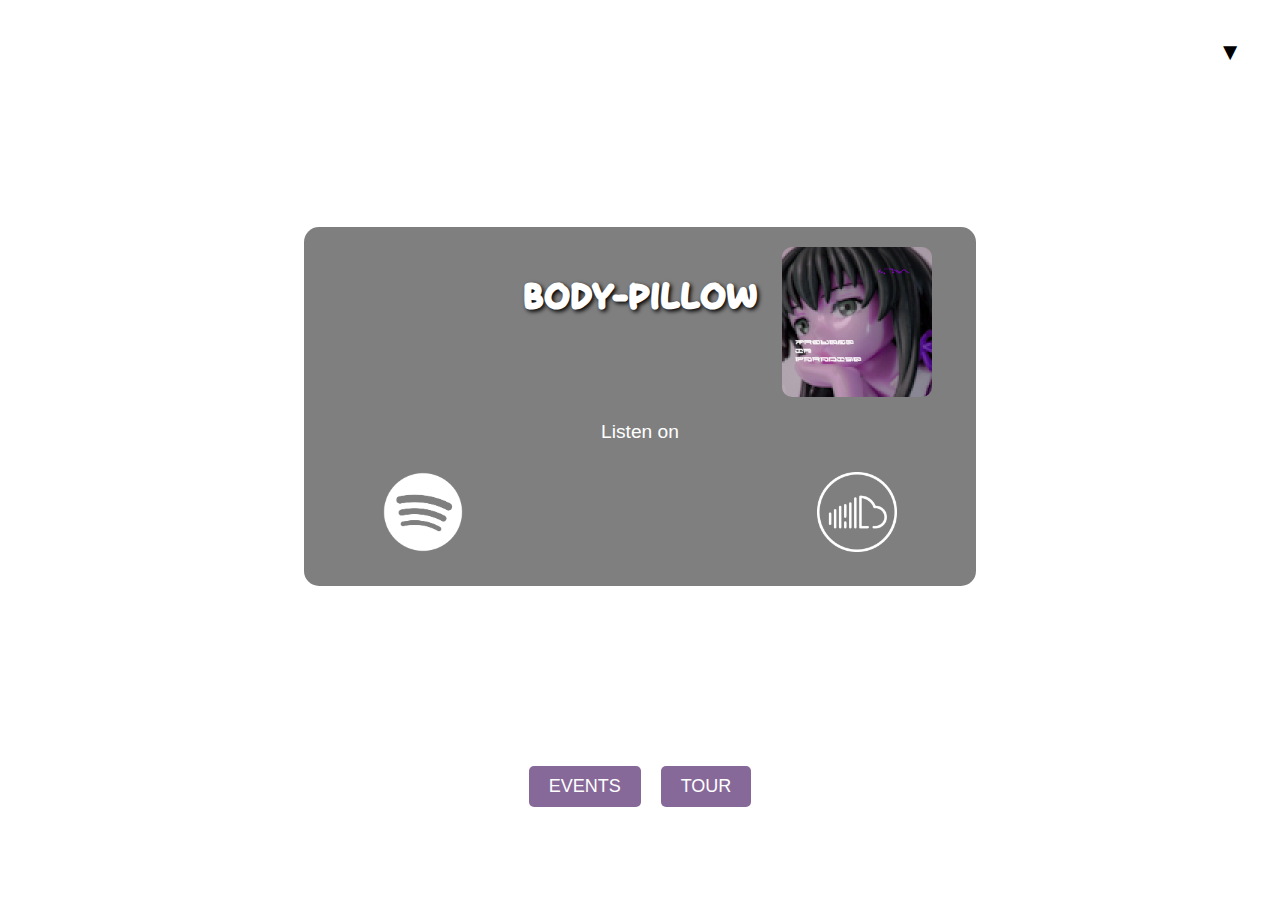
==== index.html @ 21201a34 "Add files via upload" ====
<!DOCTYPE html>
<html lang="en">
<head>
    <meta charset="UTF-8">
    <meta name="viewport" content="width=device-width, initial-scale=1.0">
    <title>Trouble in Paradise</title>
    <link rel="stylesheet" href="styles.css">
</head>
<body>
    <header>
        <h1 style="font-family: Horizon;">
            <a href="https://soundcloud.com/trblinparadise" target="_blank" style="text-decoration: none">
                TROUBLE IN PARADISE
            </a>
        </h1>
        <button class="toggle-btn" onclick="toggleFullPage()"> 
            <span class="arrow">&#9660;</span>
        </button>
    </header>

    <div class="full-page-overlay" id="fullPage">
        <div class="full-content">
            <h2>This page is under construction</h2>
            <p>The roll down menu is still difficult to make </p>
            <button onclick="toggleFullPage()">Close</button>
        </div>
    </div>

    <div class="overlay">
        <div class="cim">
            <h2 class="title">
                <a href="https://soundcloud.com/trblinparadise/body-pillow" target="_blank" 
                    style="text-decoration: none; font-family: Mush;">
                    BODY-PILLOW
                </a>
            </h2>
        </div>
        <div class="albumart">
            <a href="https://soundcloud.com/trblinparadise/body-pillow" target="_blank" style="text-decoration: none"><img class="album-art" src="./img/Cover_2.png" alt="Album Cover"></a>
        </div>
        <div class="p">
            <p>Listen on</p>
        </div>
        <div class="spoty">
            <a href="https://open.spotify.com/artist/38EJnisCSzzHp1HwcNybhw" target="_blank" style="text-decoration: none"><img src="./img/spotify.png" alt="Spotify"></a>
        </div>
        <div class="sc">
            <a href="https://soundcloud.com/trblinparadise" target="_blank" style="text-decoration: none"><img src="./img/sc2.png" alt="Sc"></a>
        </div>
    </div>

    <nav>
        <button class="nav-button" style="font-family: Arial, Helvetica, sans-serif">EVENTS</button>
        <button class="nav-button" style="font-family: Arial, Helvetica, sans-serif">TOUR</button>
    </nav>

    <script>
        function toggleFullPage() {
            const fullPage = document.getElementById("fullPage");
            const arrow = document.querySelector(".arrow");
            const button = document.getElementById("toggleButton");

            fullPage.classList.toggle("active");
            arrow.style.transform = fullPage.classList.contains("active") ? "rotate(180deg)" : "rotate(0deg)";
            button.classList.toggle("active-btn");
        }
    </script>
</body>
</html>
---- styles.css ----
@font-face {
    font-family: Horizon;
    src: url('./img/horizon.otf');
}
@font-face {
    font-family: Mush;
    src: url('./img/Mush.otf');
}

body {
    font-family: Arial, sans-serif;
    text-align: center;
    background-image: url(./img/webbg.png);
    background-repeat: no-repeat;
    background-position-y: 20%;
    background-size: cover;
    color: white;
}

header {
    padding: 20px;
    font-size: 36px;
    justify-content: center;
    position: relative;
}

.toggle-btn {
    position: absolute;
    top: 20px;
    right: 20px;
    border: none;
    background: white;
    color: black;
    cursor: pointer;
    font-size: 24px;
    padding: 10px;
    border-radius: 5px;
    transition: background 0.3s ease, color 0.3s ease;
}

.toggle-btn.active-btn {
    background: black;
    color: white;
}

.arrow {
    transition: transform 0.3s ease;
}

.full-page-overlay {
    position: fixed;
    top: -100vh;
    left: 0;
    width: 100%;
    height: 100vh;
    background: rgba(0, 0, 0, 0.9);
    color: white;
    display: flex;
    justify-content: center;
    align-items: center;
    transition: top 0.5s ease-in-out;
    flex-direction: column;
}

.full-page-overlay.active {
    top: 0;
}

.full-content {
    text-align: center;
}

.overlay {
    display: grid;
    grid-template-columns: 1fr 1fr 1fr;
    grid-template-rows: auto;
    grid-template-areas: 
    " .  cim albumart "
    ". p . "
    "spoty . sc";
    background: rgba(0, 0, 0, 0.5);
    padding: 20px;
    width: 50%;
    height: 100%;
    margin: auto;
    border-radius: 15px;
}

.cim {
    grid-area: cim;
    font-size: xx-large;
    font-family: Mush;
}

.albumart {
    grid-area: albumart;
}

.p {
    grid-area: p;
    font-family: 'Gill Sans', 'Gill Sans MT', Calibri, 'Trebuchet MS', sans-serif;
    font-size: larger;
}

.spoty {
    grid-area: spoty;
}

.sc {
    grid-area: sc;
}

.title {
    font-size: 36px;
    font-weight: bold;
    color: #ffccff;
    text-shadow: 2px 2px 4px #000;
    white-space: nowrap;
}

.album-art {
    width: 150px;
    height: auto;
    border-radius: 10px;
    margin: 0;
}

.sc img, .spoty img {
    width: 80px;
    margin: 10px;
    cursor: pointer;
}

.spoty:hover, .sc:hover {
    transform: scale(1.3);
}

nav {
    display: flex;
    justify-content: center;
    gap: 20px;
    margin-top: 180px;
}

.nav-button {
    background: #876999;
    color: white;
    padding: 10px 20px;
    border: none;
    border-radius: 5px;
    cursor: pointer;
    font-size: 18px;
}

.nav-button:hover {
    background: #6d457e;
}

.drop {
    width: 100%;
    text-align: center;
    margin: auto;
    padding: 3px;
    align-items: center;
}


.wrapper {
    max-height: 0;
    overflow: hidden;
    transition: max-height 0.3s ease;
    padding: 0 10px;
    border-radius: 5px;
}

a:link, a:visited, a:hover, a:focus, a:active {
    color: white;
}

.cim:hover {
    transition: 1s ease-in-out;
    color: pink;
}


.title a {
    font-family: Horizon;
    text-decoration: none;
    color: white;
}
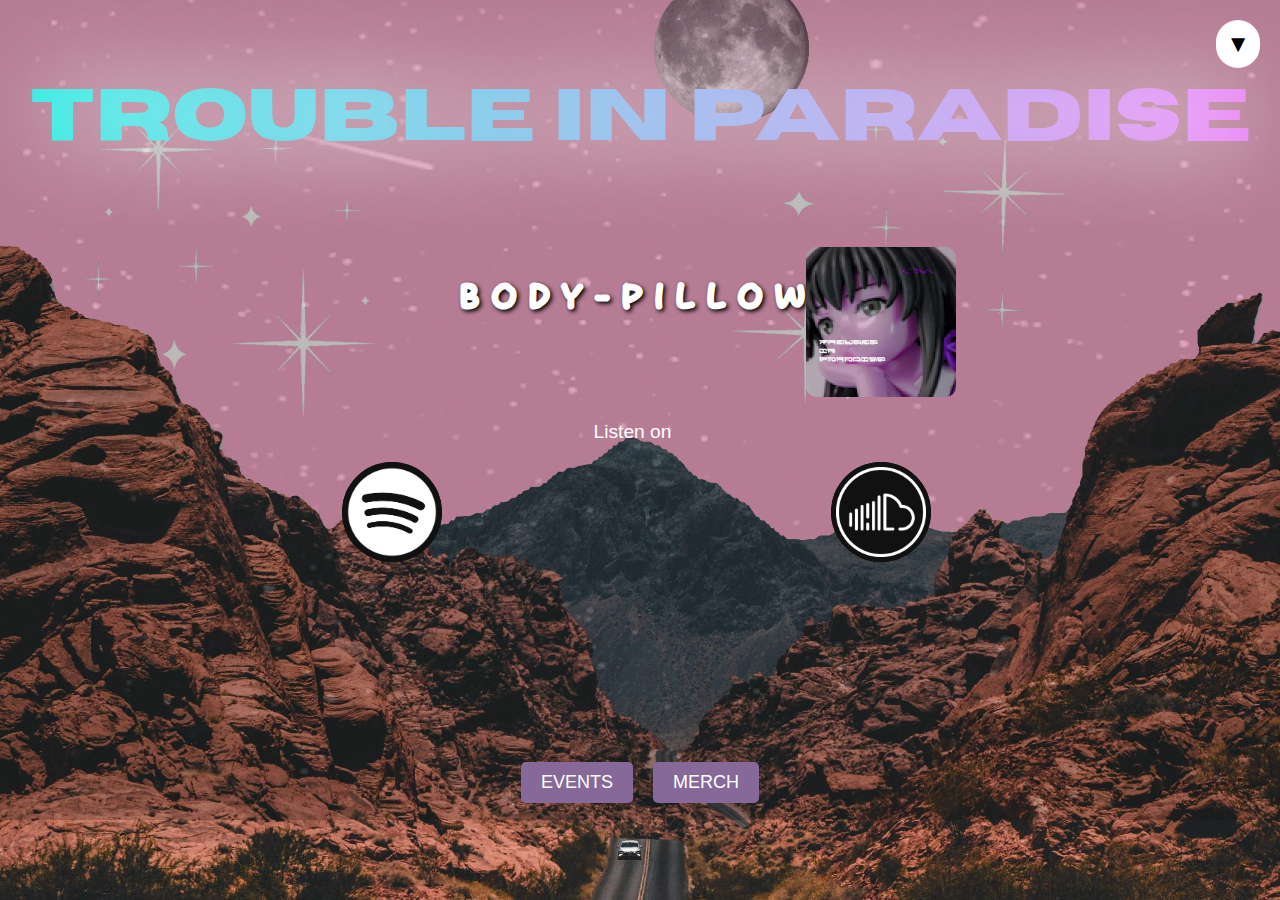
==== commit 0eb63f1e: "Add files via upload" ====
--- a/index.html
+++ b/index.html
@@ -9,20 +9,56 @@
 <body>
     <header>
         <h1 style="font-family: Horizon;">
-            <a href="https://soundcloud.com/trblinparadise" target="_blank" style="text-decoration: none">
+            <a href="https://soundcloud.com/trblinparadise" target="_blank" style="text-decoration: none", class="animated-title">
                 TROUBLE IN PARADISE
             </a>
         </h1>
-        <button class="toggle-btn" onclick="toggleFullPage()"> 
+        </div>
+        <button class="toggle-btn" id="toggleButton" onclick="toggleFullPage()"> 
             <span class="arrow">&#9660;</span>
         </button>
     </header>
 
     <div class="full-page-overlay" id="fullPage">
         <div class="full-content">
-            <h2>This page is under construction</h2>
-            <p>The roll down menu is still difficult to make </p>
-            <button onclick="toggleFullPage()">Close</button>
+            <div class="album-row">
+                <div class="album-wrapper">
+                    <a href="https://soundcloud.com/trblinparadise/body-pillow" target="_blank" style="text-decoration: none"><img class="album-cover" src="./img/Cover_2.png" alt="Album 1" ></a>
+                    <div class="album-title-overlay">BODY-PILLOW</div>
+                </div>
+                <div class="album-wrapper">
+                    <a href="https://soundcloud.com/trblinparadise/who-let-him-cook-breakcore"target="_blank" style="text-decoration: none"><img class="album-cover" src="./img/album2.jpg" alt="Album 2"></a>
+                    <div class="album-title-overlay">WHO LET HIM COOK BREAKCORE</div>
+                </div>
+                <div class="album-wrapper">
+                    <a href="https://soundcloud.com/trblinparadise/corporate-music"target="_blank" style="text-decoration: none"><img class="album-cover" src="./img/album3.jpg" alt="Album 3"></a>
+                    <div class="album-title-overlay">CORPORATE MUSIC</div>
+                </div>
+                <div class="album-wrapper">
+                    <a href="https://soundcloud.com/trblinparadise/sets/primavera"target="_blank" style="text-decoration: none"><img class="album-cover" src="./img/album4.jpg" alt="Album 4"></a>
+                    <div class="album-title-overlay">PRIMVERA</div>
+                </div>
+                <div class="album-wrapper">
+                    <a href="https://soundcloud.com/trblinparadise/shrt_thonk"target="_blank" style="text-decoration: none"><img class="album-cover" src="./img/album5.jpg" alt="Album 5"></a>
+                    <div class="album-title-overlay">SHRT_THONK</div>
+                </div>
+                
+            </div>
+            <div class="listen-label">LISTEN ON</div>
+                <div class="listen-icons">
+                    <a href="https://open.spotify.com/artist/38EJnisCSzzHp1HwcNybhw"target="_blank" style="text-decoration: none"><img src="./img/spotify.png" alt="Spotify"></a>
+                    <a href="https://soundcloud.com/trblinparadise"target="_blank" style="text-decoration: none"><img src="./img/sc2.png" alt="SoundCloud"></a>
+                    <a href="https://music.apple.com/us/artist/troubleinparadise/1745387228"target="_blank" style="text-decoration: none"><img src="./img/Apple_Music_logo.png" alt="Apple Music"></a>
+                    <a href="https://music.amazon.com/artists/B07YMR62ZB/troubleinparadise"target="_blank" style="text-decoration: none"><img src="./img/amazon-music.png" alt="Amazon Music"></a>
+                    <a href="https://www.deezer.com/us/artist/75044262"target="_blank" style="text-decoration: none"><img src="./img/deezer.png" alt="Deezer"></a>
+                </div>
+                <div class="footer-links">
+                    <a href="./bio.html">Bio</a>
+                    <span class="divider">|</span>
+                    <a href="./blog.html">Blog</a>
+                    <span class="divider">|</span>
+                    <a href="./links.html">Links</a>
+                </div>
         </div>
     </div>
 
@@ -31,7 +67,7 @@
             <h2 class="title">
                 <a href="https://soundcloud.com/trblinparadise/body-pillow" target="_blank" 
                     style="text-decoration: none; font-family: Mush;">
-                    BODY-PILLOW
+                    B O D Y - P I L L O W
                 </a>
             </h2>
         </div>
@@ -42,28 +78,32 @@
             <p>Listen on</p>
         </div>
         <div class="spoty">
-            <a href="https://open.spotify.com/artist/38EJnisCSzzHp1HwcNybhw" target="_blank" style="text-decoration: none"><img src="./img/spotify.png" alt="Spotify"></a>
+            <a href="https://open.spotify.com/artist/38EJnisCSzzHp1HwcNybhw" target="_blank" style="text-decoration: none", class="spoty glow-on-hover"><img src="./img/spotify.png" alt="Spotify"></a>
         </div>
         <div class="sc">
-            <a href="https://soundcloud.com/trblinparadise" target="_blank" style="text-decoration: none"><img src="./img/sc2.png" alt="Sc"></a>
+            <a href="https://soundcloud.com/trblinparadise" target="_blank" style="text-decoration: none", class="sc glow-on-hover"><img src="./img/sc2.png" alt="Sc"></a>
         </div>
     </div>
 
     <nav>
-        <button class="nav-button" style="font-family: Arial, Helvetica, sans-serif">EVENTS</button>
-        <button class="nav-button" style="font-family: Arial, Helvetica, sans-serif">TOUR</button>
+        <a href="events.html"><button class="nav-button" style="font-family: Arial, Helvetica, sans-serif">EVENTS</button></a>
+        <a href="merch.html"><button class="nav-button" style="font-family: Arial, Helvetica, sans-serif">MERCH</button></a>
     </nav>
 
     <script>
         function toggleFullPage() {
-            const fullPage = document.getElementById("fullPage");
-            const arrow = document.querySelector(".arrow");
-            const button = document.getElementById("toggleButton");
+        const fullPage = document.getElementById("fullPage");
+        const arrow = document.querySelector(".arrow");
+        const button = document.getElementById("toggleButton");
 
-            fullPage.classList.toggle("active");
-            arrow.style.transform = fullPage.classList.contains("active") ? "rotate(180deg)" : "rotate(0deg)";
-            button.classList.toggle("active-btn");
-        }
+        fullPage.classList.toggle("active");
+
+        // Toggle arrow rotation
+        arrow.classList.toggle("rotated");
+
+        // Toggle button styling (optional visual feedback)
+        button.classList.toggle("active-btn");
+    }
     </script>
 </body>
 </html>
--- a/styles.css
+++ b/styles.css
@@ -10,9 +10,9 @@
 body {
     font-family: Arial, sans-serif;
     text-align: center;
-    background-image: url(./img/webbg.png);
+    background-image: url(./img/webbgif.gif);
     background-repeat: no-repeat;
-    background-position-y: 20%;
+    background-position-y: 18%;
     background-size: cover;
     color: white;
 }
@@ -25,16 +25,17 @@
 }
 
 .toggle-btn {
-    position: absolute;
+    position: fixed; /* changed from absolute */
     top: 20px;
     right: 20px;
+    z-index: 1001; /* higher than the overlay */
     border: none;
     background: white;
     color: black;
     cursor: pointer;
     font-size: 24px;
     padding: 10px;
-    border-radius: 5px;
+    border-radius: 60px;
     transition: background 0.3s ease, color 0.3s ease;
 }
 
@@ -44,8 +45,13 @@
 }
 
 .arrow {
+    display: inline-block;
     transition: transform 0.3s ease;
 }
+
+.arrow.rotated {
+    transform: rotate(180deg);
+} 
 
 .full-page-overlay {
     position: fixed;
@@ -53,15 +59,157 @@
     left: 0;
     width: 100%;
     height: 100vh;
-    background: rgba(0, 0, 0, 0.9);
-    color: white;
-    display: flex;
-    justify-content: center;
+    background: #742cfa; /* warm orange tone */
+    color: white;
+    display: flex;
+    flex-direction: column;
+    justify-content: space-between;
     align-items: center;
     transition: top 0.5s ease-in-out;
+    z-index: 999; /* make sure toggle stays on top */
+    padding: 40px 20px;
+    box-sizing: border-box;
+}
+
+.full-page-overlay.active {
+    top: 0;
+}
+
+.full-content {
+    display: flex;
     flex-direction: column;
-}
-
+    align-items: center;
+    gap: 40px;
+    flex: 1;
+    justify-content: center;
+    width: 100%;
+}
+
+.album-row {
+    display: flex;
+    gap: 40px; /* more spacing between albums */
+    flex-wrap: wrap;
+    justify-content: center;
+    margin-bottom: 60px;
+}
+.album-wrapper {
+    position: relative;
+    width: 180px;
+    height: 180px;
+    overflow: hidden;
+    border-radius: 15px;
+    cursor: pointer;
+}
+.album-wrapper:hover .album-cover {
+    transform: scale(1.05);
+}
+.album-title-overlay {
+    position: absolute;
+    bottom: 0;
+    left: 0;
+    width: 100%;
+    height: 40%;
+    background: rgba(0, 0, 0, 0.6);
+    color: white;
+    display: flex;
+    align-items: center;
+    justify-content: center;
+    font-family: Mush, sans-serif;
+    font-size: 16px;
+    opacity: 0;
+    transform: translateY(100%);
+    transition: all 0.3s ease;
+    border-radius: 0 0 15px 15px;
+    text-align: center;
+    padding: 10px;
+}
+.album-wrapper:hover .album-title-overlay {
+    opacity: 1;
+    transform: translateY(0);
+}
+.album-cover {
+    width: 100%;
+    height: 100%;
+    object-fit: cover;
+    border-radius: 15px;
+    transition: transform 0.3s ease;
+}
+.album-cover:hover {
+    transform: scale(1.05);
+}
+
+.listen-label {
+    font-size: 16px;
+    letter-spacing: 1px;
+    margin-bottom: 10px;
+    text-transform: uppercase;
+    font-weight: 600;
+}
+
+.listen-icons {
+    display: flex;
+    gap: 40px;
+    align-items: center;
+    justify-content: center;
+    margin-bottom: 40px;
+}
+.listen-icons img {
+    width: 48px;
+    height: 48px;
+    object-fit: contain;
+    transition: transform 0.2s ease;
+}
+.listen-icons img:hover {
+    transform: scale(1.2);
+}
+
+.footer-links {
+    display: flex;
+    justify-content: center;
+    align-items: center;
+    gap: 15px;
+    margin-top: 20px;
+    font-family: 'Arial', sans-serif;
+    font-size: 30px;
+}
+
+.footer-links a {
+    color: white;
+    text-decoration: none;
+    position: relative;
+    transition: color 0.4s ease;
+}
+.footer-links a:hover {
+    color: #000000;
+    text-shadow: 0 0 5px #3d29f5, 0 0 10px #fda0da;
+}
+.footer-links a::after {
+    content: '';
+    position: absolute;
+    left: 0;
+    bottom: -3px;
+    width: 100%;
+    height: 2px;
+    background: linear-gradient(90deg, #ff6ec7, #6ec7ff, #ff6ec7);
+    background-size: 200% 100%;
+    animation: shine 3s linear infinite;
+    opacity: 0;
+    transition: opacity 0.4s ease;
+}
+.footer-links a:hover::after {
+    opacity: 1;
+}
+
+@keyframes shine {
+    0% { background-position: 0% 50%; }
+    100% { background-position: 200% 50%; }
+}
+
+/* Divider styling */
+.divider {
+    color: white;
+    opacity: 0.5;
+}
 .full-page-overlay.active {
     top: 0;
 }
@@ -78,7 +226,7 @@
     " .  cim albumart "
     ". p . "
     "spoty . sc";
-    background: rgba(0, 0, 0, 0.5);
+    background: rgba(0, 0, 0, 0);
     padding: 20px;
     width: 50%;
     height: 100%;
@@ -108,6 +256,11 @@
 
 .sc {
     grid-area: sc;
+}
+.spoty, .sc{
+    display: flex;
+    justify-content: center;
+    align-items: center;
 }
 
 .title {
@@ -126,13 +279,75 @@
 }
 
 .sc img, .spoty img {
-    width: 80px;
+    width: 90px;
     margin: 10px;
+    pointer-events: none;
+}
+.glow-on-hover {
+    display: flex;
+    justify-content: center;
+    align-items: center;
+    width: 100px;
+    height: 100px;
+    padding: 0; 
+    border: none;
+    outline: none;
+    color: #fff;
+    background: #111;
     cursor: pointer;
-}
-
-.spoty:hover, .sc:hover {
-    transform: scale(1.3);
+    position: relative;
+    z-index: 1;
+    border-radius: 50%; 
+}
+
+.glow-on-hover:before {
+    content: '';
+    background: linear-gradient(45deg, #ff0000, #ff7300, #fffb00, #48ff00, #00ffd5, #002bff, #7a00ff, #ff00c8, #ff0000);
+    position: absolute;
+    top: -2px;
+    left:-2px;
+    background-size: 400%;
+    z-index: -1;
+    filter: blur(5px);
+    width: calc(100% + 4px);
+    height: calc(100% + 4px);
+    animation: glowing 20s linear infinite;
+    opacity: 0;
+    transition: opacity .3s ease-in-out;
+    border-radius: 10px;
+}
+
+.glow-on-hover:active {
+    color: #000
+}
+
+.glow-on-hover:active:after {
+    background: transparent;
+}
+
+.glow-on-hover:hover:before {
+    opacity: 1;
+}
+
+.glow-on-hover:after {
+    z-index: -1;
+    content: '';
+    position: absolute;
+    width: 100%;
+    height: 100%;
+    background: #111;
+    left: 0;
+    top: 0;
+    border-radius: 10px;
+}
+.glow-on-hover:before,
+.glow-on-hover:after {
+    border-radius: 80%;
+}
+@keyframes glowing {
+    0% { background-position: 0 0; }
+    50% { background-position: 400% 0; }
+    100% { background-position: 0 0; }
 }
 
 nav {
@@ -189,3 +404,329 @@
     color: white;
 }
 
+
+.animated-title{
+    background: radial-gradient(circle, #eb80f5 0%, #2bebe1 100%);
+    background-clip: text;
+    -webkit-background-clip: text;
+    -webkit-text-fill-color: transparent;
+    color: transparent;
+  
+    background-size: 200% 200%;
+    background-position: 0% 50%;
+  
+    animation: animatedGradient 4s ease infinite;
+    animation-direction: alternate;
+    text-shadow: 0 0 98px rgb(255, 255, 255);
+    
+}
+  
+  @keyframes animatedGradient {
+    0% {
+      background-position: 0% 50%;
+    }
+    100% {
+      background-position: 100% 50%;
+    }
+  }
+.bio-body {
+    background-color: #0e0e0e;
+    color: white;
+    margin: 0;
+    font-family: Arial, sans-serif;
+}
+
+.bio-title {
+    font-family: 'Horizon', sans-serif;
+    text-align: center;
+    font-size: 3rem;
+    padding: 1.5rem 0;
+}
+
+.bio-title a {
+    text-decoration: none;
+    color: white;
+    animation: pulseColor 6s infinite alternate;
+    transition: text-shadow 0.3s ease;
+}
+
+.bio-title a:hover {
+    text-shadow: 0 0 8px #ff6ec7, 0 0 16px #6ec7ff;
+}
+
+.bio-content {
+    max-width: 900px;
+    margin: 0 auto;
+    padding: 2rem;
+    display: flex;
+    flex-direction: column;
+    align-items: center;
+}
+
+.bio-section {
+    display: flex;
+    flex-direction: column;
+    align-items: center;
+    text-align: center;
+}
+
+.bio-img {
+    width: 250px;
+    height: 250px;
+    border-radius: 100%;
+    object-fit: cover;
+    margin-bottom: 1.5rem;
+    box-shadow: 0 0 15px rgba(255, 110, 199, 0.3);
+}
+
+.bio-text h2 {
+    font-family: 'Mush', sans-serif;
+    font-size: 2rem;
+    margin-bottom: 1rem;
+}
+
+.bio-text p {
+    max-width: 700px;
+    font-size: 1.1rem;
+    line-height: 1.6;
+    margin-bottom: 1rem;
+}
+
+.bio-links {
+    margin-top: 2rem;
+    display: flex;
+    justify-content: center;
+    gap: 15px;
+    font-size: 1rem;
+}
+
+.bio-links a {
+    text-decoration: none;
+    color: white;
+    transition: color 0.3s ease;
+    position: relative;
+}
+
+.bio-links a:hover {
+    color: #ff6ec7;
+    text-shadow: 0 0 6px #ff6ec7;
+}
+
+.divider {
+    color: white;
+    opacity: 0.5;
+}
+
+@keyframes pulseColor {
+    0% { color: #ffffff; }
+    50% { color: #ff6ec7; }
+    100% { color: #6ec7ff; }
+}
+  
+.merch-body {
+    background-color: #0e0e0e;
+    color: white;
+    margin: 0;
+    font-family: Arial, sans-serif;
+    text-align: center;
+}
+
+.merch-content {
+    padding: 2rem;
+}
+
+.merch-heading {
+    font-family: 'Mush', sans-serif;
+    font-size: 2.5rem;
+    margin-bottom: 1rem;
+}
+
+.merch-status {
+    font-size: 1.2rem;
+    margin-bottom: 0.5rem;
+}
+
+.out-of-stock {
+    color: #ff6ec7;
+    font-weight: bold;
+    text-shadow: 0 0 5px #ff6ec7;
+}
+
+.merch-note {
+    color: #bdbdbd;
+    font-style: italic;
+    margin-bottom: 2rem;
+}
+
+.placeholder-items {
+    display: flex;
+    justify-content: center;
+    gap: 2rem;
+    flex-wrap: wrap;
+    padding: 1rem;
+}
+
+.merch-item {
+    width: 200px;
+    background-color: #1a1a1a;
+    border-radius: 12px;
+    padding: 1rem;
+    box-shadow: 0 0 10px rgba(255, 110, 199, 0.2);
+    transition: transform 0.3s ease;
+}
+
+.merch-item:hover {
+    transform: scale(1.05);
+}
+
+.merch-item img {
+    width: 100%;
+    border-radius: 8px;
+    margin-bottom: 0.5rem;
+}
+
+.item-label {
+    font-size: 1rem;
+    color: #ccc;
+}
+.events-body {
+    background-color: #0f0f0f;
+    color: white;
+    font-family: Arial, sans-serif;
+    margin: 0;
+    padding: 0;
+    text-align: center;
+}
+
+.events-content {
+    padding: 2rem;
+}
+
+.events-heading {
+    font-family: 'Mush', sans-serif;
+    font-size: 2.5rem;
+    margin-bottom: 2rem;
+    color: #ff6ec7;
+    text-shadow: 0 0 8px #ff6ec7;
+}
+
+.calendar-grid {
+    display: grid;
+    grid-template-columns: repeat(7, 1fr);
+    gap: 1rem;
+    max-width: 1000px;
+    margin: 0 auto;
+    padding: 1rem;
+}
+
+.day-label {
+    font-weight: bold;
+    color: #888;
+    border-bottom: 1px solid #333;
+    padding-bottom: 0.5rem;
+}
+
+.day {
+    background-color: #1a1a1a;
+    border-radius: 10px;
+    padding: 1rem;
+    min-height: 100px;
+    box-shadow: 0 0 8px rgba(255, 110, 199, 0.2);
+    position: relative;
+    transition: transform 0.2s;
+}
+
+.day:hover {
+    transform: scale(1.03);
+}
+
+.day .date {
+    font-weight: bold;
+    font-size: 1.2rem;
+    color: #ff6ec7;
+    text-shadow: 0 0 5px #ff6ec7;
+}
+
+.day .event {
+    margin-top: 0.5rem;
+    font-size: 0.9rem;
+    color: #ccc;
+    background: rgba(255, 110, 199, 0.1);
+    padding: 0.3rem 0.5rem;
+    border-radius: 6px;
+    font-style: italic;
+    animation: pulseGlow 3s infinite;
+}
+
+.empty {
+    background: none;
+    box-shadow: none;
+}
+
+@keyframes pulseGlow {
+    0%, 100% {
+        box-shadow: 0 0 5px #ff6ec7;
+    }
+    50% {
+        box-shadow: 0 0 15px #ff6ec7;
+    }
+}
+.blog-body, .links-body {
+    background-color: #0f0f0f;
+    color: white;
+    font-family: Arial, sans-serif;
+    padding: 2rem;
+    text-align: center;
+}
+
+.blog-heading, .links-heading {
+    font-family: 'Mush', sans-serif;
+    font-size: 2.5rem;
+    color: #ff6ec7;
+    margin-bottom: 2rem;
+    text-shadow: 0 0 8px #ff6ec7;
+}
+
+.blog-content, .links-content {
+    max-width: 800px;
+    margin: 0 auto;
+}
+
+.blog-entry {
+    background-color: #1a1a1a;
+    margin-bottom: 2rem;
+    padding: 1.5rem;
+    border-radius: 12px;
+    box-shadow: 0 0 12px rgba(255, 110, 199, 0.2);
+    text-align: left;
+}
+
+.blog-entry h3 {
+    color: #ff6ec7;
+    font-family: 'Mush', sans-serif;
+    margin-bottom: 0.5rem;
+}
+
+.link-grid {
+    display: grid;
+    grid-template-columns: repeat(auto-fit, minmax(200px, 1fr));
+    gap: 1.5rem;
+    padding-top: 1rem;
+}
+
+.glow-link {
+    display: block;
+    padding: 1rem;
+    border-radius: 10px;
+    background-color: #1a1a1a;
+    color: #facae7;
+    text-decoration: none;
+    font-weight: bold;
+    box-shadow: 0 0 8px rgba(255, 110, 199, 0.4);
+    transition: all 0.3s ease;
+}
+
+.glow-link:hover {
+    box-shadow: 0 0 20px rgba(255, 110, 199, 0.8);
+    transform: scale(1.05);
+}